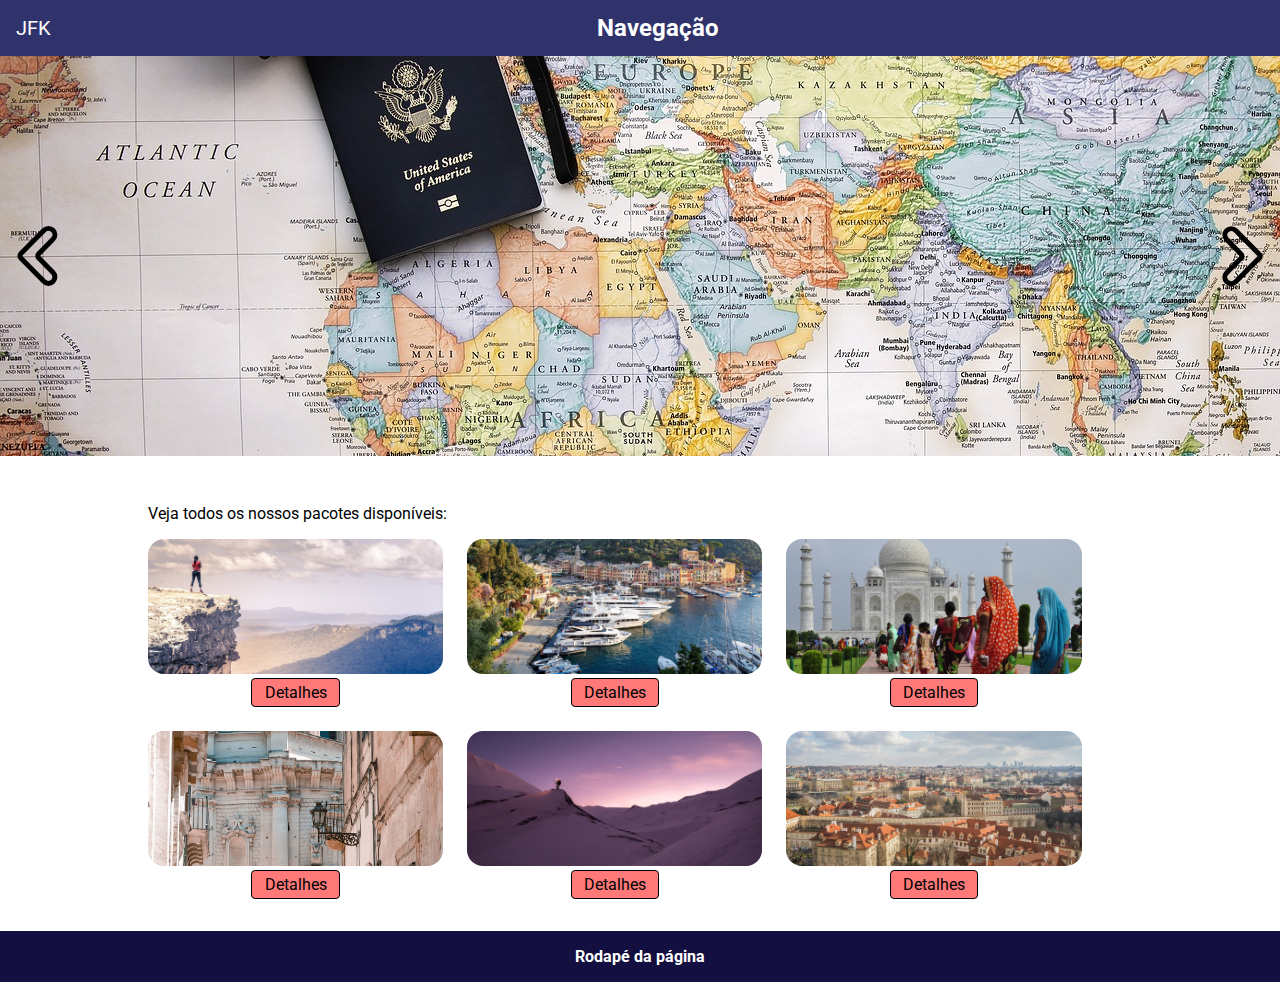
==== home/index.html @ 3faef920 "first commit" ====
<!DOCTYPE html>
<html lang="pt-br">
  <head>
    <meta charset="UTF-8" />
    <meta name="viewport" content="width=device-width, initial-scale=1.0" />
    <title>JFK</title>
    <link rel="preconnect" href="https://fonts.googleapis.com" />
    <link rel="preconnect" href="https://fonts.gstatic.com" crossorigin />
    <link
      href="https://fonts.googleapis.com/css2?family=Roboto:ital,wght@0,100;0,300;0,400;0,500;0,700;0,900;1,100;1,300;1,400;1,500;1,700;1,900&display=swap"
      rel="stylesheet"
    />
    <link rel="stylesheet" href="style.css" />
  </head>
  <body>
    <header>
      <h2>JFK</h2>
      <h1>Navegação</h1>
      <div class="empty"></div>
    </header>
    <section class="hero">
      <img
        src="assets/pointerLeft.svg"
        alt="Voltar 1 imagem"
        class="carousel_pointer carousel_pointer_left"
      />
      <img
        src="/home/assets/passport.jpg"
        alt="Passaporte"
        class="carousel_img"
      />
      <img
        src="assets/pointerRight.svg"
        alt="Avançar 1 imagem"
        class="carousel_pointer carousel_pointer_right"
      />
    </section>
    <section class="list_container">
      <p>Veja todos os nossos pacotes disponíveis:</p>
      <ul>
        <li class="list_item">
          <div class="image">
            <img src="/home/assets/1.jpg" alt="Montanhas" />
          </div>
          <a href="#">Detalhes</a>
        </li>
        <li class="list_item">
          <div class="image">
            <img src="/home/assets/2.jpg" alt="Litoral" />
          </div>
          <a href="#">Detalhes</a>
        </li>
        <li class="list_item">
          <div class="image">
            <img src="/home/assets/3.jpg" alt="Taj Mahal" />
          </div>
          <a href="#">Detalhes</a>
        </li>
        <li class="list_item">
          <div class="image">
            <img src="/home/assets/4.jpg" alt="Catedral" />
          </div>
          <a href="#">Detalhes</a>
        </li>
        <li class="list_item">
          <div class="image">
            <img src="/home/assets/5.jpg" alt="Neve" />
          </div>
          <a href="#">Detalhes</a>
        </li>
        <li class="list_item">
          <div class="image">
            <img src="/home/assets/6.jpg" alt="Republica Tcheca" />
          </div>
          <a href="#">Detalhes</a>
        </li>
      </ul>
    </section>
    <footer>
      <span>Rodapé da página</span>
    </footer>
  </body>
</html>
---- home/style.css ----
* {
  margin: 0;
  padding: 0;
  box-sizing: border-box;
  color: black;
  list-style: none;
  text-decoration: none;
  align-items: center;
  font-family: "Roboto", system-ui;
  font-weight: normal;
  font-style: normal;
}

header {
  background-color: #30336b;
  display: flex;
  justify-content: space-between;
  padding: 14px 16px;

  h1 {
    font-size: 24px;
    color: white;
    font-weight: bold;
  }

  h2 {
    font-size: 20px;
    color: white;
  }
}

footer {
  background-color: #130f40;
  padding: 16px;
  text-align: center;

  span {
    color: white;
    font-weight: bold;
  }
}

.hero {
  height: 400px;
  display: flex;
  align-items: center;

  justify-content: space-between;

  .carousel_pointer {
    height: 80px;
    cursor: pointer;
    position: absolute;
  }

  .carousel_pointer_right {
    right: 0;
  }

  .carousel_img {
    height: 100%;
    width: 100%;
    object-fit: cover;
  }
}

.list_container {
  max-width: 1000px;
  padding: 8px;
  margin: 24px auto;

  p {
    margin: 16px 0;
  }

  ul {
    margin-top: 16px;
    display: flex;
    flex-wrap: wrap;
    gap: 24px;
  }

  .list_item {
    width: 30%;
    display: flex;
    flex-direction: column;

    .image {
      height: 15vh;
      width: 100%;
      img {
        height: 100%;
        width: 100%;
        border-radius: 16px;
        object-fit: cover;
      }
    }

    a {
      width: 30%;
      padding: 4px;
      margin-top: 4px;
      border: 1px solid black;
      border-radius: 4px;
      font-size: 16px;
      background-color: #ff7979;
      text-align: center;
    }
  }
}
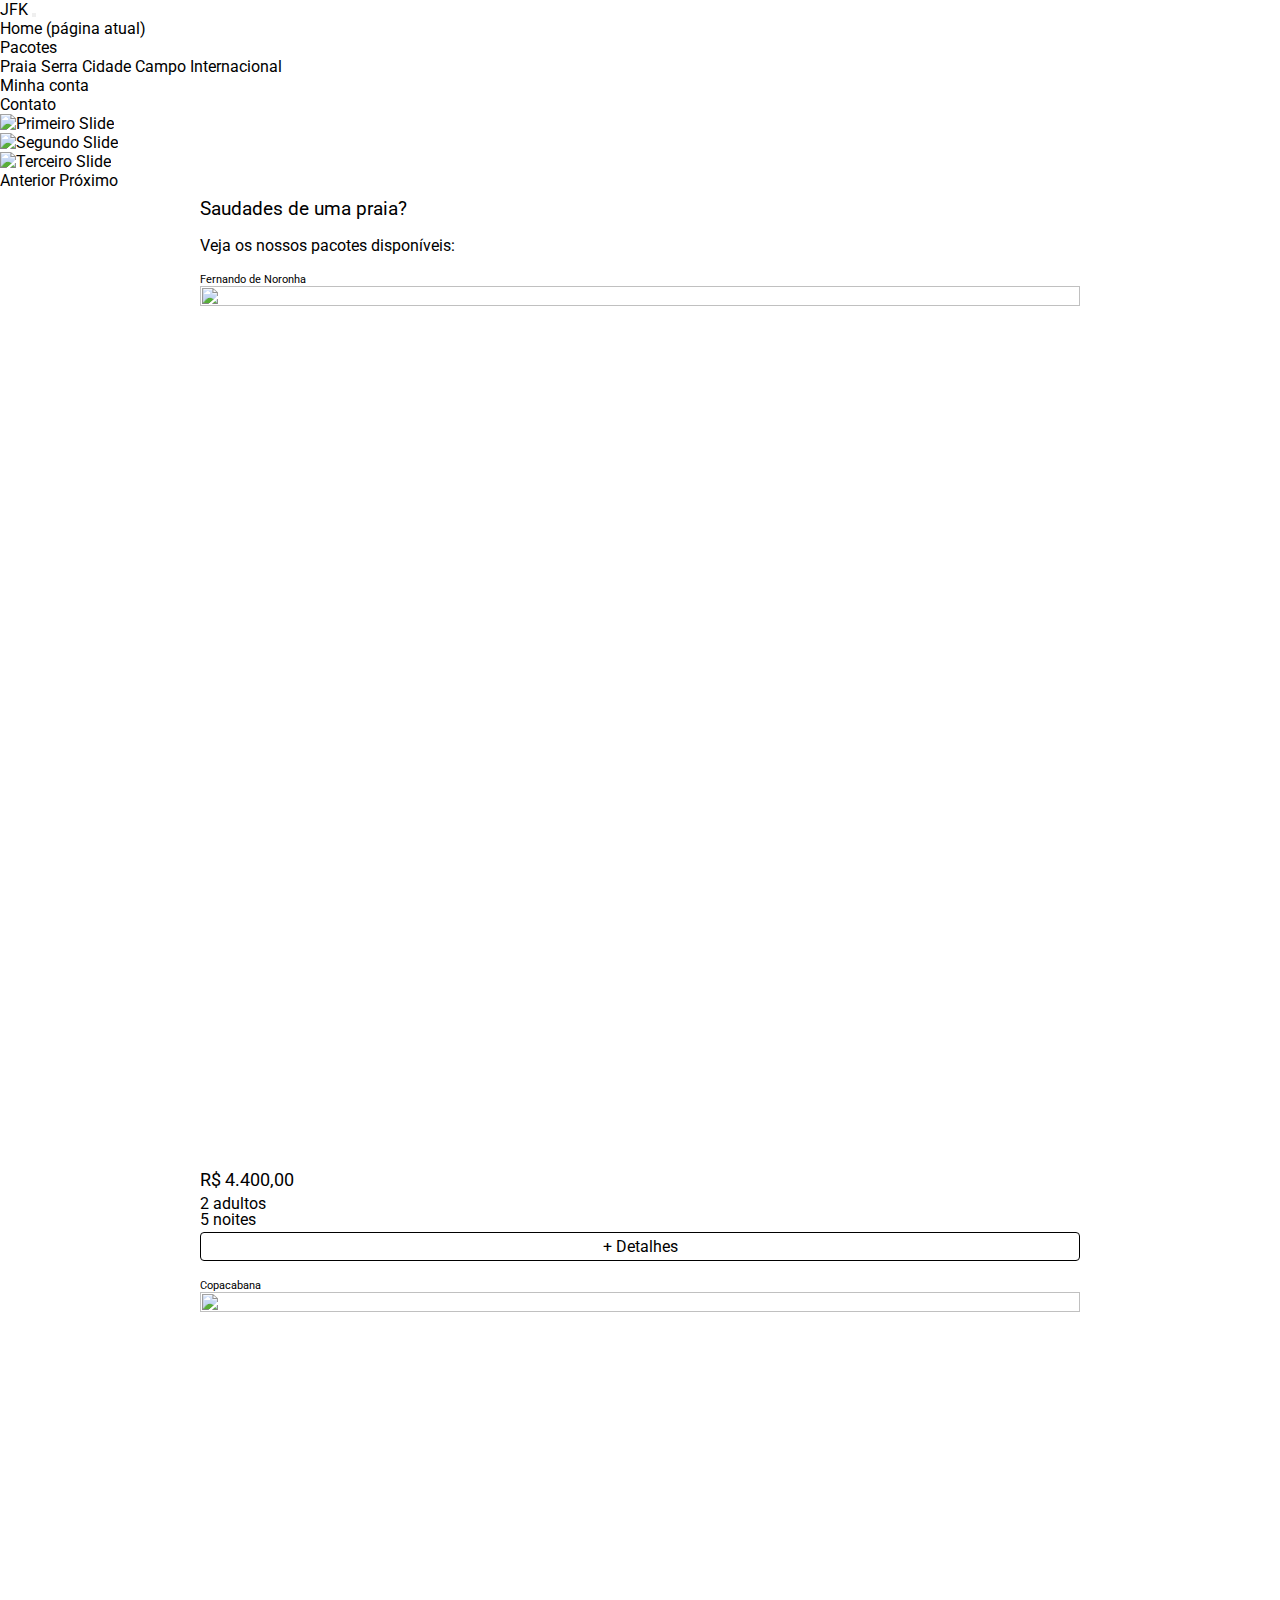
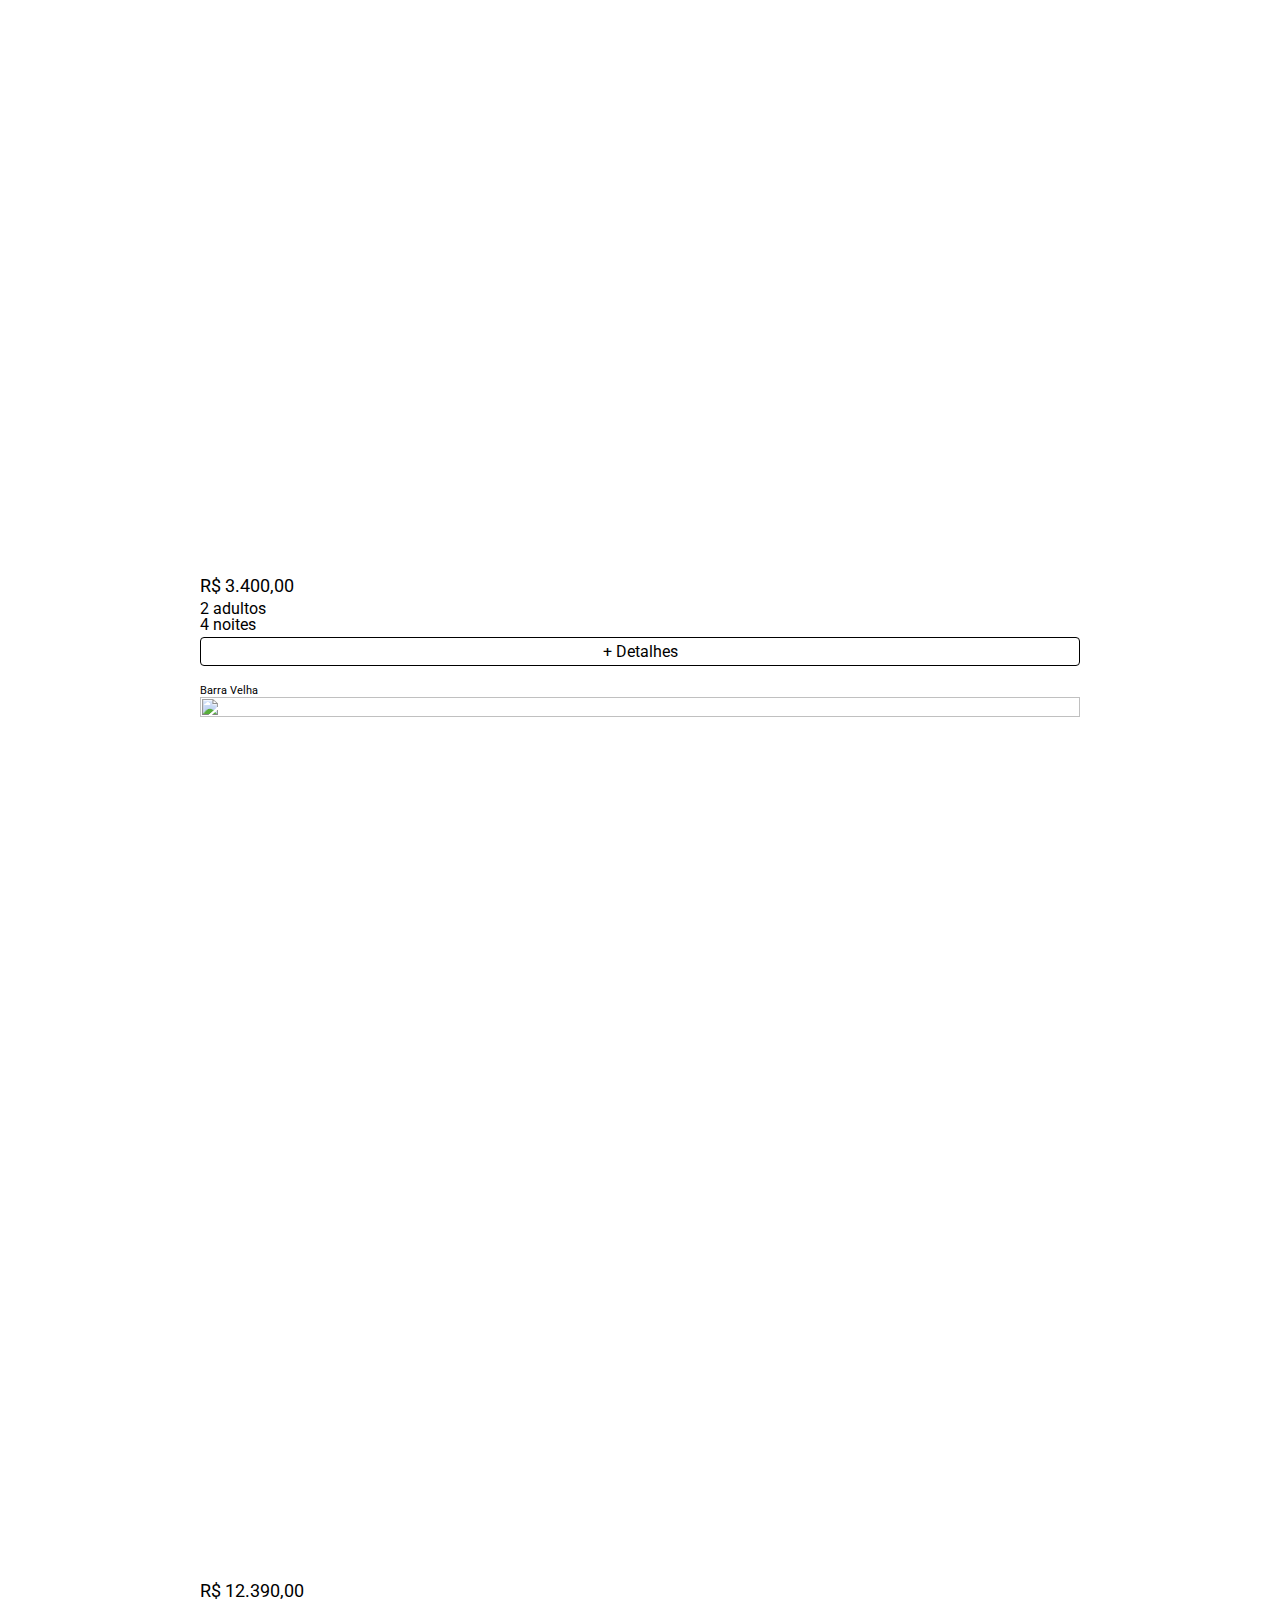
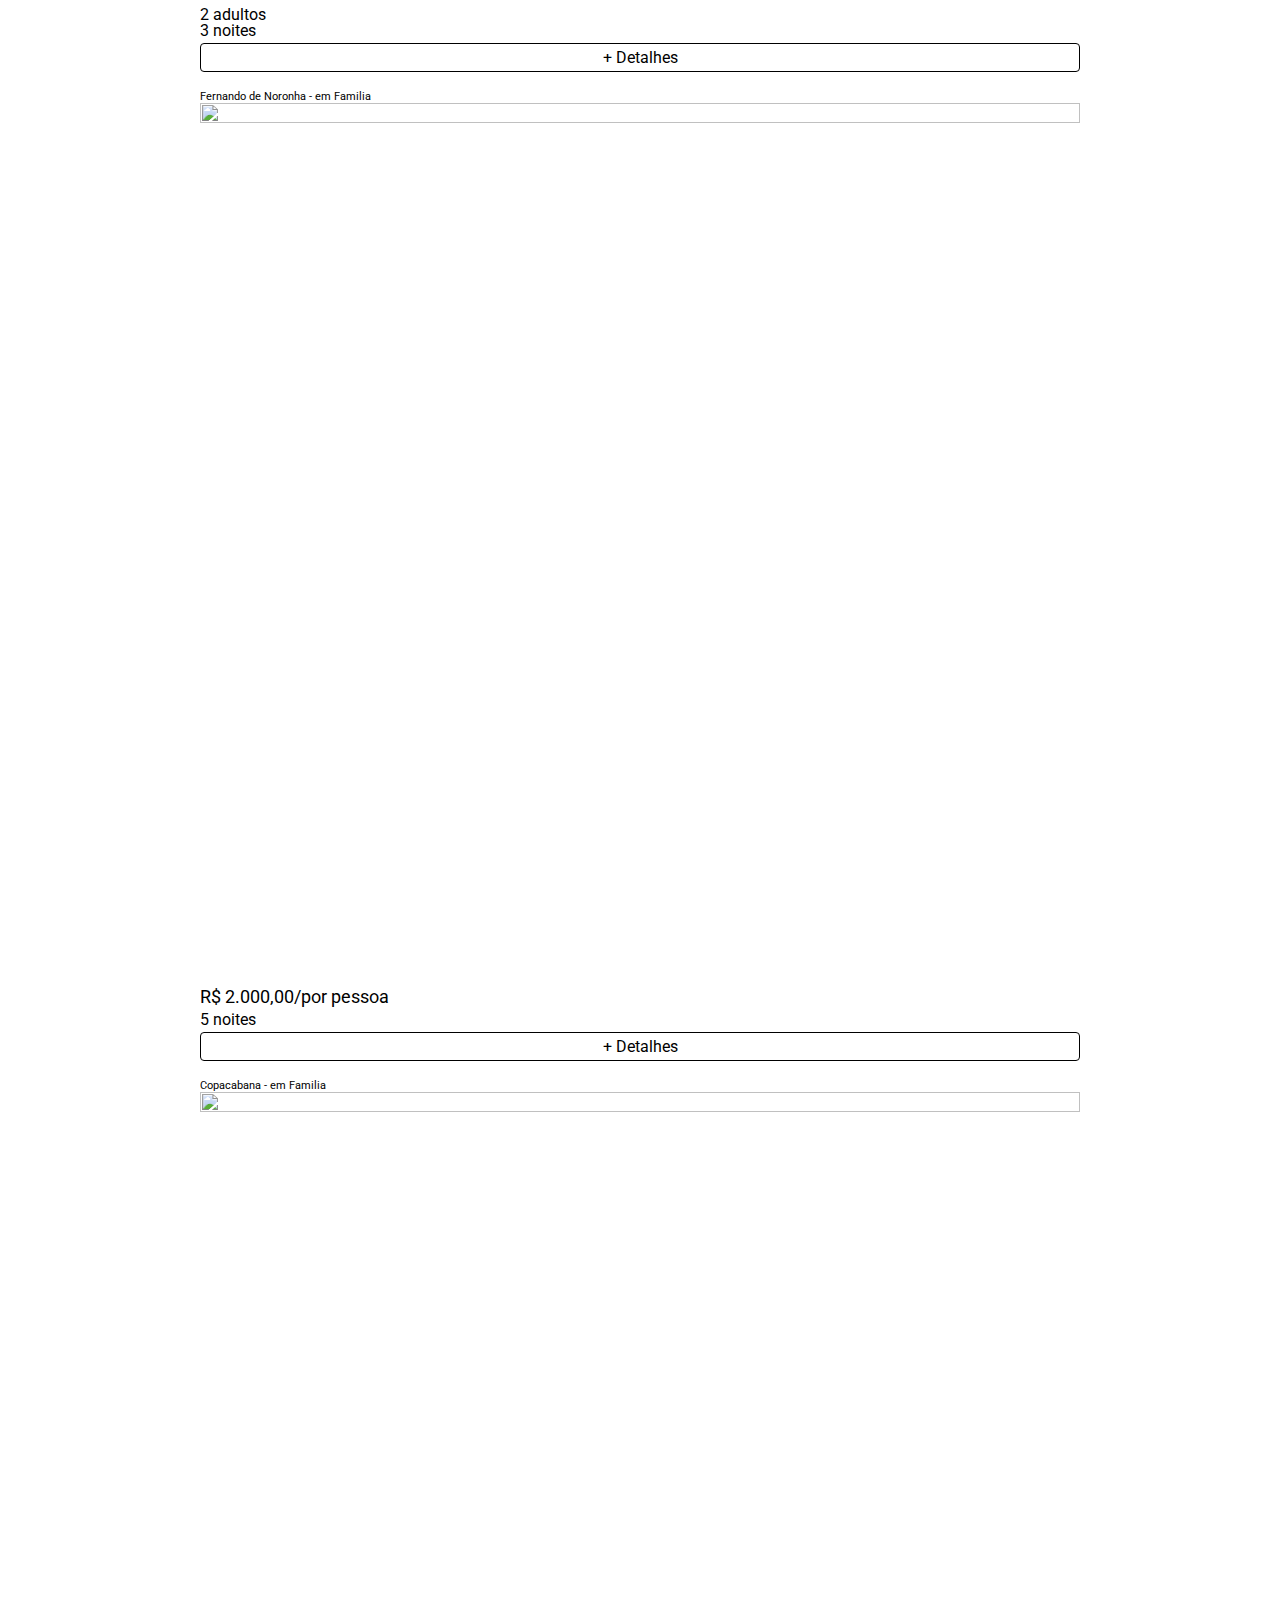
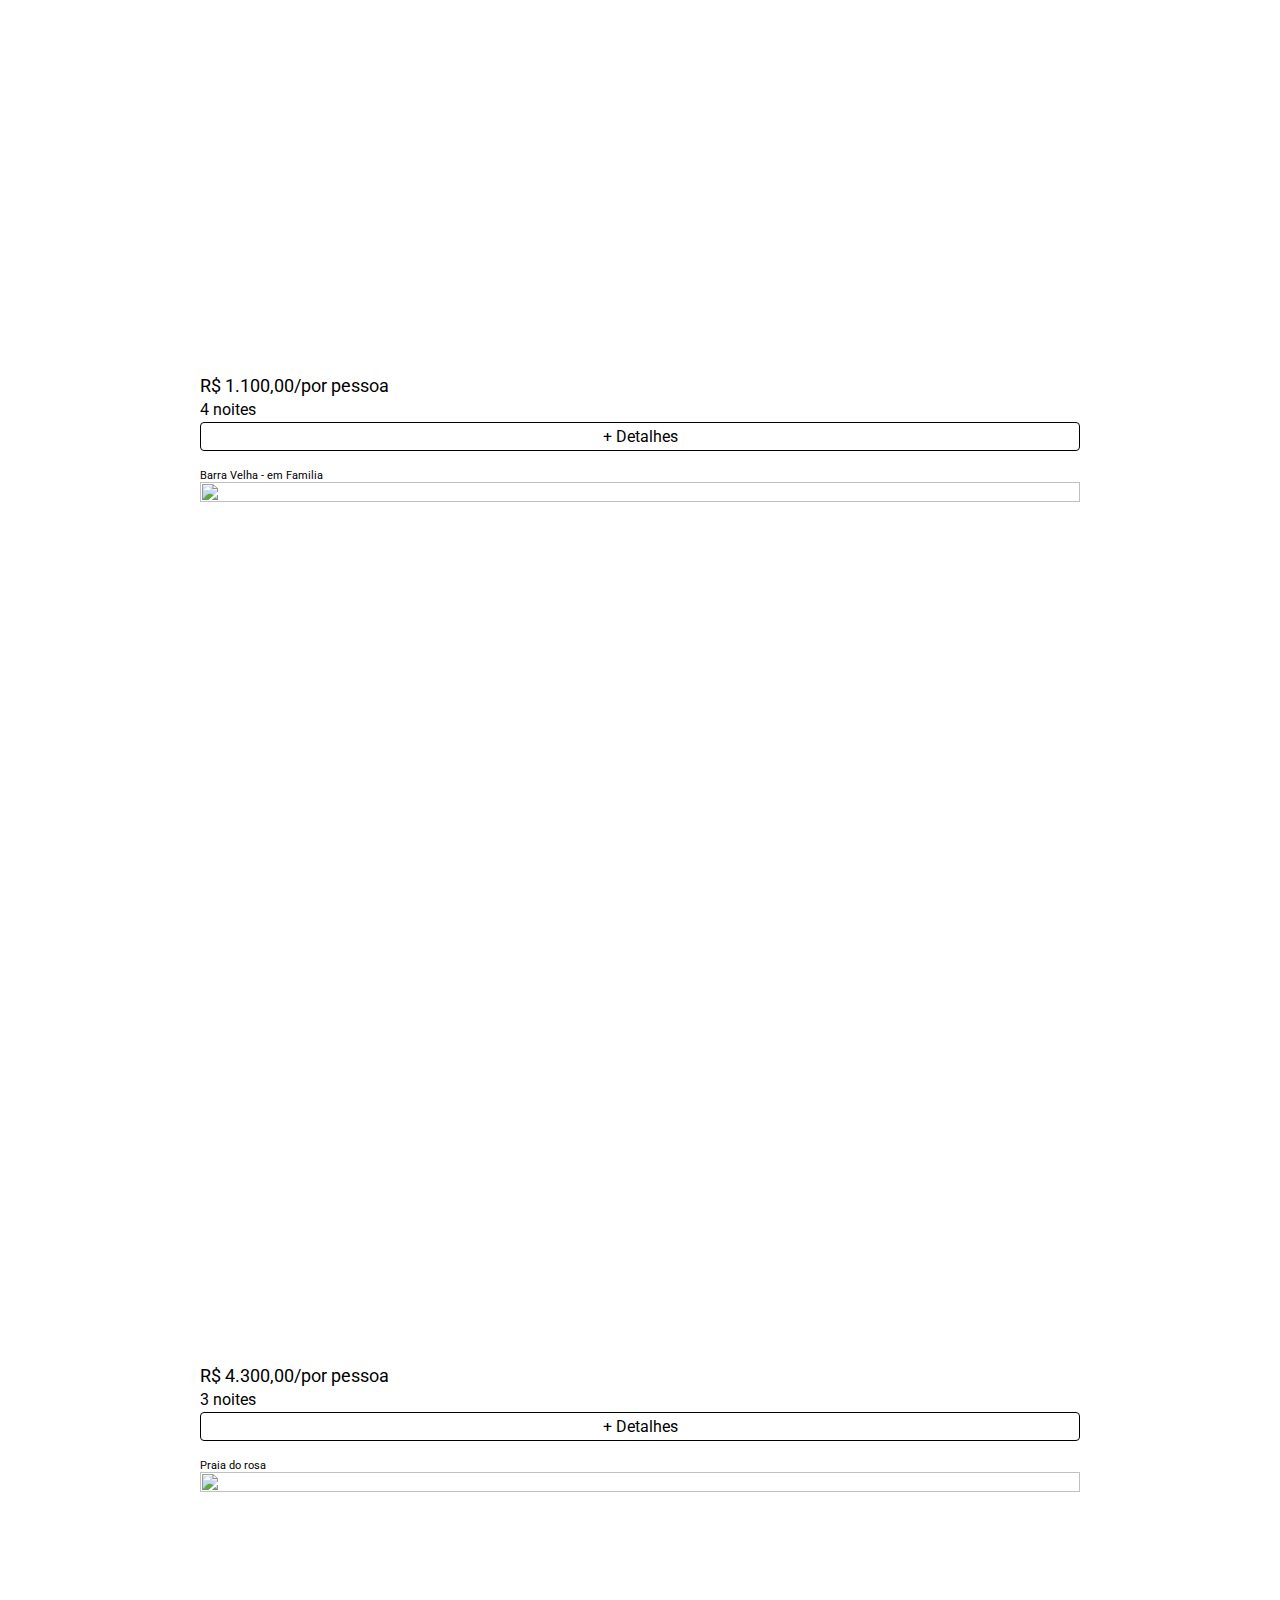
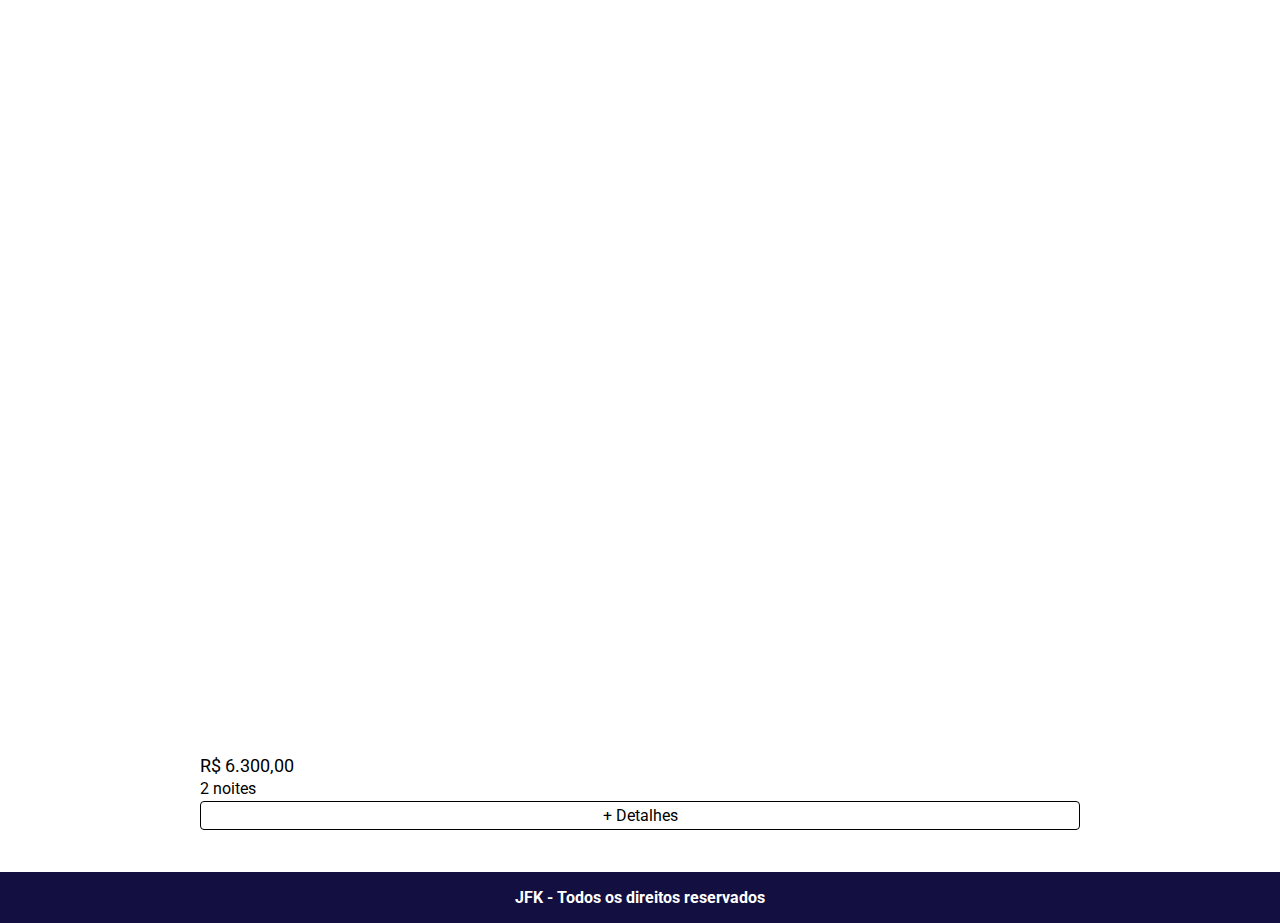
==== commit 2db74aec: "::ready" ====
--- a/home/index.html
+++ b/home/index.html
@@ -10,74 +10,184 @@
       href="https://fonts.googleapis.com/css2?family=Roboto:ital,wght@0,100;0,300;0,400;0,500;0,700;0,900;1,100;1,300;1,400;1,500;1,700;1,900&display=swap"
       rel="stylesheet"
     />
-    <link rel="stylesheet" href="style.css" />
+    <link
+      rel="stylesheet"
+      href="https://stackpath.bootstrapcdn.com/bootstrap/4.1.3/css/bootstrap.min.css"
+      integrity="sha384-MCw98/SFnGE8fJT3GXwEOngsV7Zt27NXFoaoApmYm81iuXoPkFOJwJ8ERdknLPMO"
+      crossorigin="anonymous"
+    />
+		<link rel="stylesheet" href="style.css">
   </head>
   <body>
     <header>
-      <h2>JFK</h2>
-      <h1>Navegação</h1>
-      <div class="empty"></div>
+      <nav class="navbar navbar-expand-lg navbar-dark bg-dark">
+        <a class="navbar-brand" href="index.html">JFK</a>
+        <button
+          class="navbar-toggler"
+          type="button"
+          data-toggle="collapse"
+          data-target="#conteudoNavbarSuportado"
+          aria-controls="conteudoNavbarSuportado"
+          aria-expanded="false"
+          aria-label="Alterna navegação"
+        >
+          <span class="navbar-toggler-icon"></span>
+        </button>
+
+        <div class="collapse navbar-collapse" id="conteudoNavbarSuportado">
+          <ul class="navbar-nav mr-auto">
+            <li class="nav-item active">
+              <a class="nav-link" href="index.html"
+                >Home <span class="sr-only">(página atual)</span></a
+              >
+            </li>
+            <li class="nav-item dropdown">
+              <a
+                class="nav-link dropdown-toggle"
+                href="#"
+                id="navbarDropdown"
+                role="button"
+                data-toggle="dropdown"
+                aria-haspopup="true"
+                aria-expanded="false"
+              >
+                Pacotes
+              </a>
+              <div class="dropdown-menu" aria-labelledby="navbarDropdown">
+                <a class="dropdown-item" href="#">Praia</a>
+                <a class="dropdown-item" href="#">Serra</a>
+								<a class="dropdown-item" href="#">Cidade</a>
+                <a class="dropdown-item" href="#">Campo</a>
+                <a class="dropdown-item" href="#">Internacional</a>
+              </div>
+            </li>
+						<li class="nav-item"></li>
+              <a class="nav-link" href="#">Minha conta</a>
+            </li>
+            <li class="nav-item">
+              <a class="nav-link" href="#">Contato</a>
+            </li>
+          </ul>
+        </div>
+      </nav>
     </header>
     <section class="hero">
-      <img
-        src="assets/pointerLeft.svg"
-        alt="Voltar 1 imagem"
-        class="carousel_pointer carousel_pointer_left"
-      />
-      <img
-        src="/home/assets/passport.jpg"
-        alt="Passaporte"
-        class="carousel_img"
-      />
-      <img
-        src="assets/pointerRight.svg"
-        alt="Avançar 1 imagem"
-        class="carousel_pointer carousel_pointer_right"
-      />
+      <div id="carouselExampleIndicators" class="carousel slide" data-ride="carousel">
+				<ol class="carousel-indicators">
+					<li data-target="#carouselExampleIndicators" data-slide-to="0" class="active"></li>
+					<li data-target="#carouselExampleIndicators" data-slide-to="1"></li>
+					<li data-target="#carouselExampleIndicators" data-slide-to="2"></li>
+				</ol>
+				<div class="carousel-inner" >
+					<div class="carousel-item active">
+						<img class="d-block w-100" style="height: 50vh; object-fit:cover;"src="https://www.descobriregipto.com/wp-content/uploads/2018/05/Egito-com-Ag%C3%AAncia-de-Viagens-1.jpg" alt="Primeiro Slide">
+					</div>
+					<div class="carousel-item">
+						<img class="d-block w-100" style="height: 50vh; object-fit:cover;" src="https://www.brasildemochila.com/images/blog/14-viagens-mudar-vida.jpg" alt="Segundo Slide">
+					</div>
+					<div class="carousel-item">
+						<img class="d-block w-100" style="height: 50vh; object-fit:cover;" src="https://img.wallpapic-br.com/i8781-323-937/medium/paisagens-montanhas-natureza-cume-da-montanha-imagem-de-fundo.jpg" alt="Terceiro Slide">
+					</div>
+				</div>
+				<a class="carousel-control-prev" href="#carouselExampleIndicators" role="button" data-slide="prev">
+					<span class="carousel-control-prev-icon" aria-hidden="true"></span>
+					<span class="sr-only">Anterior</span>
+				</a>
+				<a class="carousel-control-next" href="#carouselExampleIndicators" role="button" data-slide="next">
+					<span class="carousel-control-next-icon" aria-hidden="true"></span>
+					<span class="sr-only">Próximo</span>
+				</a>
+			</div>  
     </section>
     <section class="list_container">
-      <p>Veja todos os nossos pacotes disponíveis:</p>
-      <ul>
-        <li class="list_item">
-          <div class="image">
-            <img src="/home/assets/1.jpg" alt="Montanhas" />
-          </div>
-          <a href="#">Detalhes</a>
-        </li>
-        <li class="list_item">
-          <div class="image">
-            <img src="/home/assets/2.jpg" alt="Litoral" />
-          </div>
-          <a href="#">Detalhes</a>
-        </li>
-        <li class="list_item">
-          <div class="image">
-            <img src="/home/assets/3.jpg" alt="Taj Mahal" />
-          </div>
-          <a href="#">Detalhes</a>
-        </li>
-        <li class="list_item">
-          <div class="image">
-            <img src="/home/assets/4.jpg" alt="Catedral" />
-          </div>
-          <a href="#">Detalhes</a>
-        </li>
-        <li class="list_item">
-          <div class="image">
-            <img src="/home/assets/5.jpg" alt="Neve" />
-          </div>
-          <a href="#">Detalhes</a>
-        </li>
-        <li class="list_item">
-          <div class="image">
-            <img src="/home/assets/6.jpg" alt="Republica Tcheca" />
-          </div>
-          <a href="#">Detalhes</a>
-        </li>
-      </ul>
+			<h3>Saudades de uma praia?</h3>
+      <p>Veja os nossos pacotes disponíveis:</p>
+			<div class="row">
+				<article class="col-md-4 col-sm-6 list_item"> 
+					<h6>Fernando de Noronha</h6>
+					<img src="https://media.staticontent.com/media/pictures/470c512a-47e8-49b5-aaed-1c56997e60a6" class="img-responsive">
+					<div class="list_item_infos">
+						<p class="list_item_infos_price">R$ 4.400,00</p>
+						<p>2 adultos</p>
+						<p>5 noites</p>
+					</div>
+					<a href="detalhes.html?id=1" class="list_item_link"> + Detalhes </a>
+				</article>
+				<article class="col-md-4 col-sm-6 list_item"> 
+					<h6>Copacabana</h6>
+					<img src="https://images.adsttc.com/media/images/6449/8011/2f92/3201/7c9e/4beb/newsletter/a-historia-do-calcadao-de-copacabana-da-origem-portuguesa-ao-burle-marx_6.jpg?1682538521" class="img-responsive">
+					<div class="list_item_infos">
+						<p class="list_item_infos_price">R$ 3.400,00</p>
+						<p>2 adultos</p>
+						<p>4 noites</p>
+					</div>
+					<a href="detalhes.html?id=2" class="list_item_link"> + Detalhes </a>
+				</article>
+				<article class="col-md-4 col-sm-6 list_item"> 
+					<h6>Barra Velha</h6>
+					<img src="https://www.viagensecaminhos.com/wp-content/uploads/2011/12/barra-velha-vista-aerea.jpg" class="img-responsive">
+					<div class="list_item_infos">
+						<p class="list_item_infos_price">R$ 12.390,00</p>
+						<p>2 adultos</p>
+						<p>3 noites</p>
+					</div>
+					<a href="detalhes.html?id=3" class="list_item_link"> + Detalhes </a>
+				</article>
+				<article class="col-md-4 col-sm-6 list_item"> 
+					<h6>Fernando de Noronha - em Familia</h6>
+					<img src="https://media.staticontent.com/media/pictures/470c512a-47e8-49b5-aaed-1c56997e60a6" class="img-responsive">
+					<div class="list_item_infos">
+						<p class="list_item_infos_price">R$ 2.000,00/por pessoa</p>
+						<p>5 noites</p>
+					</div>
+					<a href="detalhes.html?id=4" class="list_item_link"> + Detalhes </a>
+				</article>
+				<article class="col-md-4 col-sm-6 list_item"> 
+					<h6>Copacabana - em Familia</h6>
+					<img src="https://images.adsttc.com/media/images/6449/8011/2f92/3201/7c9e/4beb/newsletter/a-historia-do-calcadao-de-copacabana-da-origem-portuguesa-ao-burle-marx_6.jpg?1682538521" class="img-responsive">
+					<div class="list_item_infos">
+						<p class="list_item_infos_price">R$ 1.100,00/por pessoa</p>
+						<p>4 noites</p>
+					</div>
+					<a href="detalhes.html?id=5" class="list_item_link"> + Detalhes </a>
+				</article>
+				<article class="col-md-4 col-sm-6 list_item"> 
+					<h6>Barra Velha - em Familia</h6>
+					<img src="https://www.viagensecaminhos.com/wp-content/uploads/2011/12/barra-velha-vista-aerea.jpg" class="img-responsive">
+					<div class="list_item_infos">
+						<p class="list_item_infos_price">R$ 4.300,00/por pessoa</p>
+						<p>3 noites</p>
+					</div>
+					<a href="detalhes.html?id=6" class="list_item_link"> + Detalhes </a>
+				</article>
+				<article class="col-md-4 col-sm-6 list_item"> 
+					<h6>Praia do rosa</h6>
+					<img src="https://cdn.bitrix24.com.br/b17966311/landing/3b8/3b83848e24edb88e260f63c45b79bfec/home_geraldorosa_jrpetry79_1920x1080_1x.jpg" class="img-responsive">
+					<div class="list_item_infos">
+						<p class="list_item_infos_price">R$ 6.300,00</p>
+						<p>2 noites</p>
+					</div>
+					<a href="detalhes.html?id=7" class="list_item_link"> + Detalhes </a>
+				</article>
+			</div>
     </section>
     <footer>
-      <span>Rodapé da página</span>
+      <span>JFK - Todos os direitos reservados</span>
     </footer>
   </body>
+  <script
+    src="https://code.jquery.com/jquery-3.3.1.slim.min.js"
+    integrity="sha384-q8i/X+965DzO0rT7abK41JStQIAqVgRVzpbzo5smXKp4YfRvH+8abtTE1Pi6jizo"
+    crossorigin="anonymous"
+  ></script>
+  <script
+    src="https://cdnjs.cloudflare.com/ajax/libs/popper.js/1.14.3/umd/popper.min.js"
+    integrity="sha384-ZMP7rVo3mIykV+2+9J3UJ46jBk0WLaUAdn689aCwoqbBJiSnjAK/l8WvCWPIPm49"
+    crossorigin="anonymous"
+  ></script>
+  <script
+    src="https://stackpath.bootstrapcdn.com/bootstrap/4.1.3/js/bootstrap.min.js"
+    integrity="sha384-ChfqqxuZUCnJSK3+MXmPNIyE6ZbWh2IMqE241rYiqJxyMiZ6OW/JmZQ5stwEULTy"
+    crossorigin="anonymous"
+  ></script>
 </html>
--- a/home/style.css
+++ b/home/style.css
@@ -11,28 +11,12 @@
   font-style: normal;
 }
 
-header {
-  background-color: #30336b;
-  display: flex;
-  justify-content: space-between;
-  padding: 14px 16px;
-
-  h1 {
-    font-size: 24px;
-    color: white;
-    font-weight: bold;
-  }
-
-  h2 {
-    font-size: 20px;
-    color: white;
-  }
-}
-
 footer {
   background-color: #130f40;
+  width: 100%;
   padding: 16px;
   text-align: center;
+  margin-top: 16px;
 
   span {
     color: white;
@@ -40,34 +24,10 @@
   }
 }
 
-.hero {
-  height: 400px;
-  display: flex;
-  align-items: center;
-
-  justify-content: space-between;
-
-  .carousel_pointer {
-    height: 80px;
-    cursor: pointer;
-    position: absolute;
-  }
-
-  .carousel_pointer_right {
-    right: 0;
-  }
-
-  .carousel_img {
-    height: 100%;
-    width: 100%;
-    object-fit: cover;
-  }
-}
-
 .list_container {
-  max-width: 1000px;
+  max-width: 70vw;
   padding: 8px;
-  margin: 24px auto;
+  margin: 0 auto;
 
   p {
     margin: 16px 0;
@@ -81,30 +41,110 @@
   }
 
   .list_item {
-    width: 30%;
     display: flex;
     flex-direction: column;
+    align-items: start;
+    margin: 2vh 0;
 
-    .image {
-      height: 15vh;
+    img {
       width: 100%;
-      img {
-        height: 100%;
-        width: 100%;
-        border-radius: 16px;
-        object-fit: cover;
-      }
+      aspect-ratio: 1 / 1;
+      object-fit: cover;
     }
 
-    a {
-      width: 30%;
+    .list_item_link {
+      width: 100%;
       padding: 4px;
       margin-top: 4px;
+      color: black;
       border: 1px solid black;
       border-radius: 4px;
       font-size: 16px;
-      background-color: #ff7979;
       text-align: center;
+    }
+
+    .list_item_infos {
+      p {
+        margin: 0;
+        line-height: 1;
+      }
+
+      .list_item_infos_price {
+        font-size: 1.1rem;
+        margin: 6px 0;
+      }
     }
   }
 }
+
+.container_detalhes {
+  max-width: 85vw;
+  padding: 8px;
+  margin: 0 auto;
+
+  .detalhes_nome {
+    margin-top: 3vh;
+    margin-bottom: 1vh;
+  }
+
+  .detalhes_infos {
+    p {
+      margin: 0;
+      line-height: 1.1;
+      font-size: 1.2rem;
+    }
+
+    .detalhes_infos_price {
+      font-size: 1.6rem;
+      margin: 6px 0;
+    }
+  }
+
+  .detalhes_desc {
+    margin-top: 1vh;
+  }
+
+  .contratar {
+    padding: 8px;
+    margin-top: 4px;
+    margin-bottom: 36px;
+    color: black;
+    border: 1px solid black;
+    border-radius: 4px;
+    font-size: 1.1rem;
+    text-align: center;
+    width: 30vw;
+  }
+}
+
+.form__container {
+  margin-bottom: 3vh;
+}
+
+#newForm {
+  display: none;
+}
+
+.process__container {
+  margin-top: 3vh;
+
+  .line {
+    border-bottom: 1px solid rgba(44, 42, 42, 0.605);
+  }
+
+  .dots {
+    margin-top: 4px;
+    display: flex;
+    gap: 2px;
+    .dot {
+      width: 16px;
+      height: 16px;
+      border-radius: 50%;
+      border: 1px solid rgba(44, 42, 42, 1);
+    }
+
+    .dot--current {
+      background-color: rgba(44, 42, 42, 1);
+    }
+  }
+}
